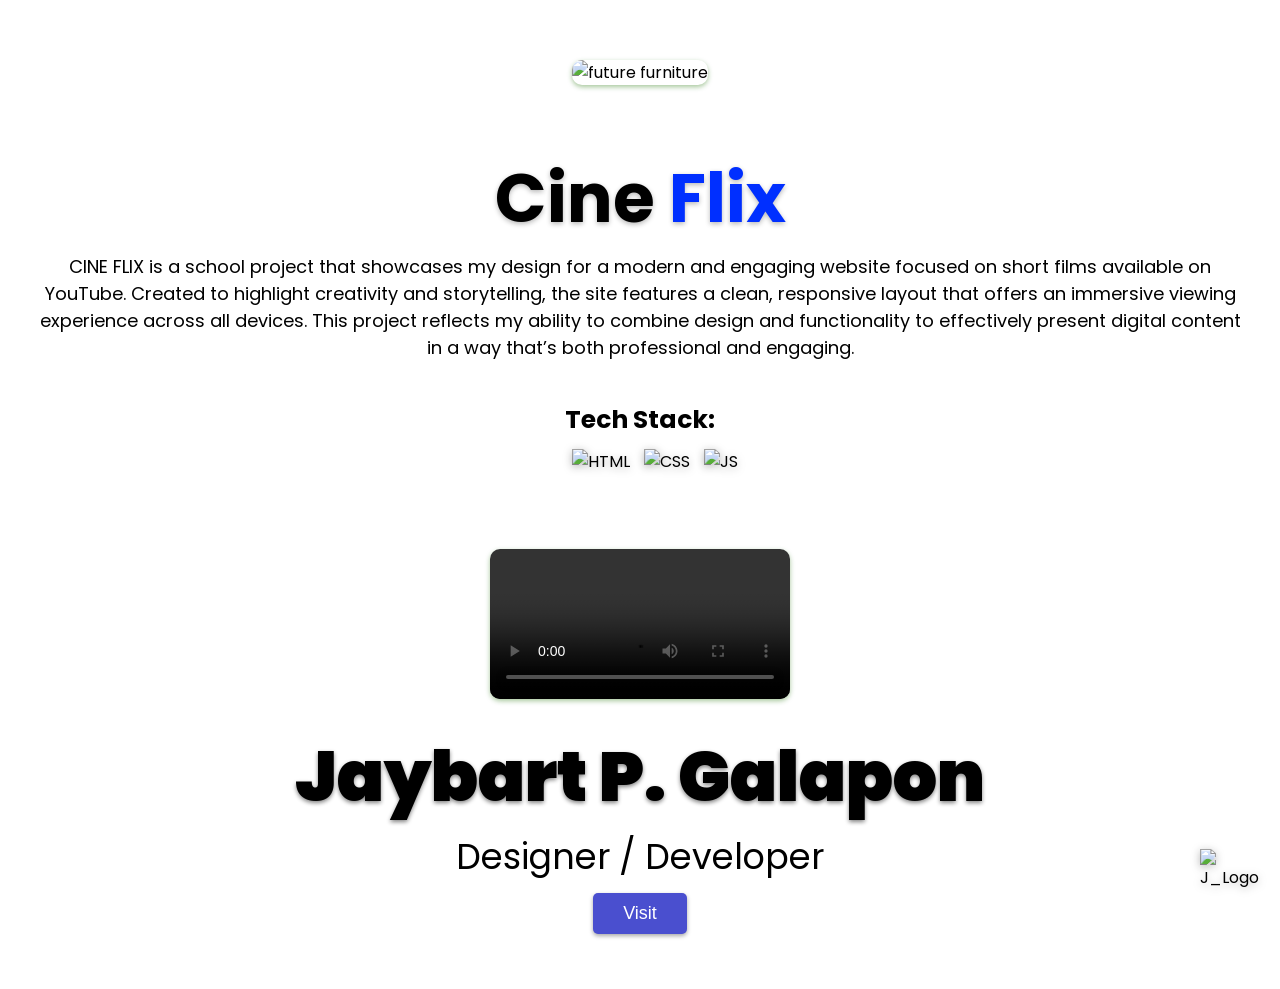
==== cine_flix.html @ 949aa388 "Add files via upload" ====
<!DOCTYPE html>
<html lang="en">

<head>
  <meta charset="UTF-8">
  <meta name="viewport" content="width=device-width, initial-scale=1.0">
  <title>CINE FLIX</title>
  <link rel="stylesheet" href="cflix.css">
</head>

<body>
  <img class="J_Logo" src="assets/J_Logo.png" alt="J_Logo">
  <div class="container">
    <div class="item1"><img src="assets/cflix_ss.png" alt="future furniture"></div>
    <div class="item2">
      <div class="content">
        <h1>Cine <span>Flix</span></h1>
        <p>
          CINE FLIX is a school project that showcases my design for a modern and engaging website focused on short films available on YouTube. Created to highlight creativity and storytelling, the site features a clean, responsive layout that offers an immersive viewing experience across all devices. This project reflects my ability to combine design and functionality to effectively present digital content in a way that’s both professional and engaging.
        </p>
        <div class="tech-stack">
          <h3>Tech Stack:</h3>
          <div class="tech-icon">
            <img src="assets/HTML.png" alt="HTML">
            <img src="assets/CSS.png" alt="CSS">
            <img src="assets/JS.png" alt="JS">
          </div>
        </div>
      </div>
    </div>
    <div class="item3"><video autoplay controls src="assets/CINE_FLIX.mp4"></video></div>
    <div class="item4">
      <h1>Jaybart P. Galapon</h1>
      <h3>Designer / Developer</h3>
      <button><a href="https://jaybart05.github.io/Cine-Flix/">Visit</a></button>
    </div>
  </div>
</body>

</html>
---- cflix.css ----
@import '/portfolio.css';
@import '/futfur.css';
.container .item2 .content h1 {
  color: #000;
}
.container .item2 .content h1 span {
  color: #002FFF;
}/*# sourceMappingURL=cflix.css.map */
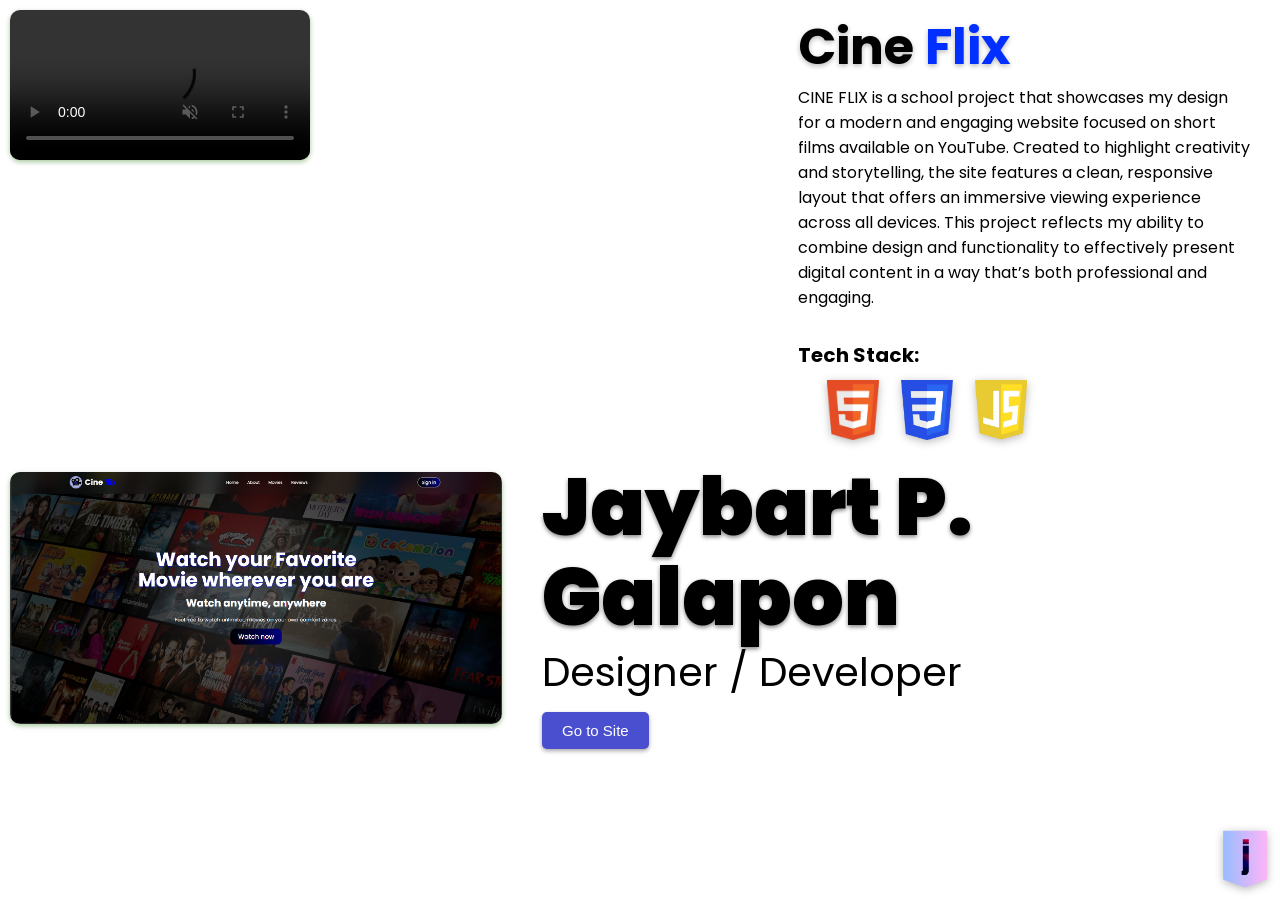
==== commit 0c7d0ca1: "Add files via upload" ====
--- a/cine_flix.html
+++ b/cine_flix.html
@@ -5,7 +5,7 @@
   <meta charset="UTF-8">
   <meta name="viewport" content="width=device-width, initial-scale=1.0">
   <title>CINE FLIX</title>
-  <link rel="stylesheet" href="cflix.css">
+  <link rel="stylesheet" href="CSS/cine_flix/cflix.css">
 </head>
 
 <body>
@@ -28,11 +28,11 @@
         </div>
       </div>
     </div>
-    <div class="item3"><video autoplay controls src="assets/CINE_FLIX.mp4"></video></div>
+    <div class="item3"><video autoplay controls muted src="assets/CINE_FLIX.mp4"></video></div>
     <div class="item4">
       <h1>Jaybart P. Galapon</h1>
       <h3>Designer / Developer</h3>
-      <button><a href="https://jaybart05.github.io/Cine-Flix/">Visit</a></button>
+      <button><a href="https://jaybart05.github.io/Cine-Flix/">Go to Site</a></button>
     </div>
   </div>
 </body>
--- a/CSS/cine_flix/cflix.css
+++ b/CSS/cine_flix/cflix.css
@@ -0,0 +1,360 @@
+@import url("https://fonts.googleapis.com/css2?family=Poppins:wght@300;600&display=swap");
+:root {
+  --primary-color: #4a4fcf;
+  --text-color: #000000;
+}
+
+* {
+  margin: 0;
+  padding: 0;
+  box-sizing: border-box;
+  scroll-behavior: smooth;
+  -webkit-user-select: none;
+     -moz-user-select: none;
+          user-select: none;
+}
+
+body {
+  font-family: "Poppins", "Segoe UI", Tahoma, Geneva, Verdana, sans-serif;
+  color: var(--text-color);
+}
+
+::-webkit-scrollbar {
+  display: none;
+}
+
+.J_Logo {
+  position: fixed;
+  right: 0;
+  bottom: 0;
+  width: 50px;
+  filter: drop-shadow(0 2px 4px rgba(14, 14, 14, 0.2901960784));
+  margin: 10px;
+}
+
+.container {
+  display: grid;
+  grid-template-columns: repeat(5, 1fr);
+  grid-template-rows: auto auto auto auto auto;
+  grid-template-areas: "item3 item3 item3 item2 item2" "item3 item3 item3 item2 item2" "item1 item1 item4 item4 item4" "item1 item1 item4 item4 item4";
+}
+.container .item1 {
+  grid-area: item1;
+  display: grid;
+  place-items: center;
+  place-content: start;
+  padding: 10px;
+  animation: slide-left 2s ease both;
+  animation-delay: 0.2s;
+  animation-fill-mode: both;
+}
+.container .item1 img {
+  width: 100%;
+  border-radius: 10px;
+  box-shadow: 0 2px 5px rgba(30, 113, 0, 0.4);
+  transition: 0.5s ease-in-out;
+}
+.container .item1 img:hover {
+  scale: 1.02;
+}
+.container .item2 {
+  grid-area: item2;
+  display: flex;
+  align-items: start;
+  justify-content: start;
+  padding: 10px 30px;
+  animation: fadeInDown 2s ease both;
+  animation-delay: 0.2s;
+  animation-fill-mode: both;
+}
+.container .item2 .content h1 {
+  font-weight: 700;
+  font-size: 50px;
+  text-shadow: 0 2px 5px rgba(14, 14, 14, 0.2901960784);
+  color: #000;
+}
+.container .item2 .content h1 span {
+  color: #002FFF;
+}
+.container .item2 .content p {
+  font-size: medium;
+}
+.container .item2 .content .tech-stack {
+  margin-top: 30px;
+}
+.container .item2 .content .tech-stack h3 {
+  font-size: 20px;
+}
+.container .item2 .content .tech-stack .tech-icon {
+  margin-top: 5px;
+  margin-left: 20px;
+}
+.container .item2 .content .tech-stack .tech-icon img {
+  width: 60px;
+  aspect-ratio: 1/1;
+  -o-object-fit: contain;
+     object-fit: contain;
+  margin: 5px;
+  filter: drop-shadow(0 2px 4px rgba(14, 14, 14, 0.2901960784));
+}
+.container .item3 {
+  grid-area: item3;
+  padding: 10px;
+  display: grid;
+  place-items: center;
+  place-content: start;
+  animation: fadeInUp 2s ease both;
+  animation-delay: 0.2s;
+  animation-fill-mode: both;
+}
+.container .item3 video {
+  width: 100%;
+  border-radius: 10px;
+  box-shadow: 0 2px 5px rgba(30, 113, 0, 0.3921568627);
+}
+.container .item4 {
+  grid-area: item4;
+  animation: slide-right 2s ease both;
+  animation-delay: 0.2s;
+  animation-fill-mode: both;
+  padding: 0 30px;
+}
+.container .item4 h1 {
+  font-size: 80px;
+  line-height: 90px;
+  font-weight: 900;
+  text-shadow: 0 2px 4px rgba(0, 0, 0, 0.4862745098);
+}
+.container .item4 h3 {
+  font-size: 40px;
+  font-weight: 400;
+}
+.container .item4 button {
+  margin-top: 10px;
+  padding: 10px 20px;
+  border: none;
+  border-radius: 5px;
+  box-shadow: 0 2px 4px rgba(0, 0, 0, 0.345);
+  background: var(--primary-color);
+}
+.container .item4 button a {
+  text-decoration: none;
+  color: white;
+  font-size: 15px;
+}
+
+@media (min-width: 769px) and (max-width: 1224px) {
+  .container {
+    display: grid;
+    grid-template-columns: repeat(4, 1fr);
+    grid-template-rows: auto auto auto auto;
+    grid-template-areas: "item3 item3 item3 item3" "item2 item2 item2 item2" "item1 item1 item1 item1" "item4 item4 item4 item4";
+  }
+  .container .item1 {
+    padding-top: 20px;
+    padding-left: 20px;
+    padding-right: 20px;
+    animation: fadeInUp 2s ease both;
+  }
+  .container .item1 img {
+    width: 100%;
+  }
+  .container .item2 {
+    align-items: start;
+    justify-content: center;
+    padding: 50px 30px;
+    animation: fadeInUp 2s ease both;
+    animation-delay: 0.4s;
+  }
+  .container .item2 .content {
+    text-align: center;
+  }
+  .container .item2 .content .tech-stack {
+    margin-top: 40px;
+  }
+  .container .item2 .content .tech-stack .tech-icon img {
+    width: 80px;
+  }
+  .container .item3 {
+    padding-left: 20px;
+    padding-right: 20px;
+    animation: fadeInUp 2s ease both;
+    animation-delay: 0.6s;
+  }
+  .container .item3 video {
+    width: 100%;
+  }
+  .container .item4 {
+    animation: fadeInUp 2s ease both;
+    animation-delay: 0.8s;
+    padding: 5px;
+    text-align: center;
+    margin-bottom: 50px;
+  }
+  .container .item4 h1 {
+    font-size: 70px;
+  }
+  .container .item4 h3 {
+    font-size: 35px;
+  }
+  .container .item4 button {
+    margin-top: 10px;
+    padding: 10px 30px;
+    border: none;
+    border-radius: 5px;
+  }
+  .container .item4 button a {
+    text-decoration: none;
+    color: white;
+    font-size: 18px;
+    font-weight: 400;
+  }
+}
+@media (max-width: 768px) {
+  .container {
+    grid-template-columns: repeat(2, 1fr);
+    grid-template-rows: auto auto auto auto;
+    grid-template-areas: "item2 item2" "item3 item3" "item1 item1" "item4 item4";
+  }
+  .container .item1 {
+    padding-left: 20px;
+    padding-right: 20px;
+    animation: fadeInUp 2s ease both;
+  }
+  .container .item1 img {
+    width: 100%;
+  }
+  .container .item2 {
+    align-items: start;
+    justify-content: center;
+    padding: 10px 30px;
+    animation: fadeInUp 2s ease both;
+    animation-delay: 0.4s;
+  }
+  .container .item2 .content {
+    text-align: center;
+  }
+  .container .item2 .content h1 {
+    font-size: 30px;
+    line-height: 40px;
+    margin-bottom: 5px;
+  }
+  .container .item2 .content p {
+    font-size: 12px;
+  }
+  .container .item2 .content .tech-stack {
+    margin-top: 20px;
+    margin-left: 0;
+  }
+  .container .item2 .content .tech-stack .tech-icon img {
+    width: 50px;
+  }
+  .container .item3 {
+    padding-left: 20px;
+    padding-right: 20px;
+    animation: fadeInUp 2s ease both;
+    animation-delay: 0.6s;
+  }
+  .container .item4 {
+    animation: fadeInUp 2s ease both;
+    animation-delay: 0.8s;
+    padding: 5px;
+    text-align: center;
+    margin-bottom: 0px;
+  }
+  .container .item4 h1 {
+    font-size: 30px;
+    line-height: 30px;
+  }
+  .container .item4 h3 {
+    font-size: 14px;
+  }
+  .container .item4 button {
+    margin-top: 10px;
+    padding: 5px 10px;
+    border: none;
+    border-radius: 5px;
+    margin-bottom: 20px;
+  }
+  .container .item4 button a {
+    text-decoration: none;
+    color: white;
+    font-size: 12px;
+    font-weight: 400;
+  }
+}
+@keyframes fadeInDown {
+  from {
+    opacity: 0;
+    transform: translateY(-30px);
+  }
+  to {
+    opacity: 1;
+    transform: translateY(0);
+  }
+}
+@keyframes fadeInUp {
+  from {
+    opacity: 0;
+    transform: translateY(30px);
+  }
+  to {
+    opacity: 1;
+    transform: translateY(0);
+  }
+}
+@keyframes fadeIn {
+  from {
+    opacity: 0;
+  }
+  to {
+    opacity: 1;
+  }
+}
+@keyframes slide-left {
+  from {
+    opacity: 0;
+    transform: translateX(-100px);
+  }
+  to {
+    opacity: 1;
+    transform: translateX(0);
+  }
+}
+@keyframes slide-right {
+  from {
+    opacity: 0;
+    transform: translateX(100px);
+  }
+  to {
+    opacity: 1;
+    transform: translateX(0);
+  }
+}
+@keyframes slide-up {
+  from {
+    opacity: 0;
+    transform: translateY(100px);
+  }
+  to {
+    opacity: 1;
+    transform: translateY(0);
+  }
+}
+@keyframes fading {
+  0% {
+    opacity: 0;
+  }
+  50% {
+    opacity: 1;
+  }
+  100% {
+    opacity: 0;
+  }
+}
+@keyframes fallDown {
+  to {
+    opacity: 1;
+    transform: translateY(0);
+  }
+}/*# sourceMappingURL=cflix.css.map */
